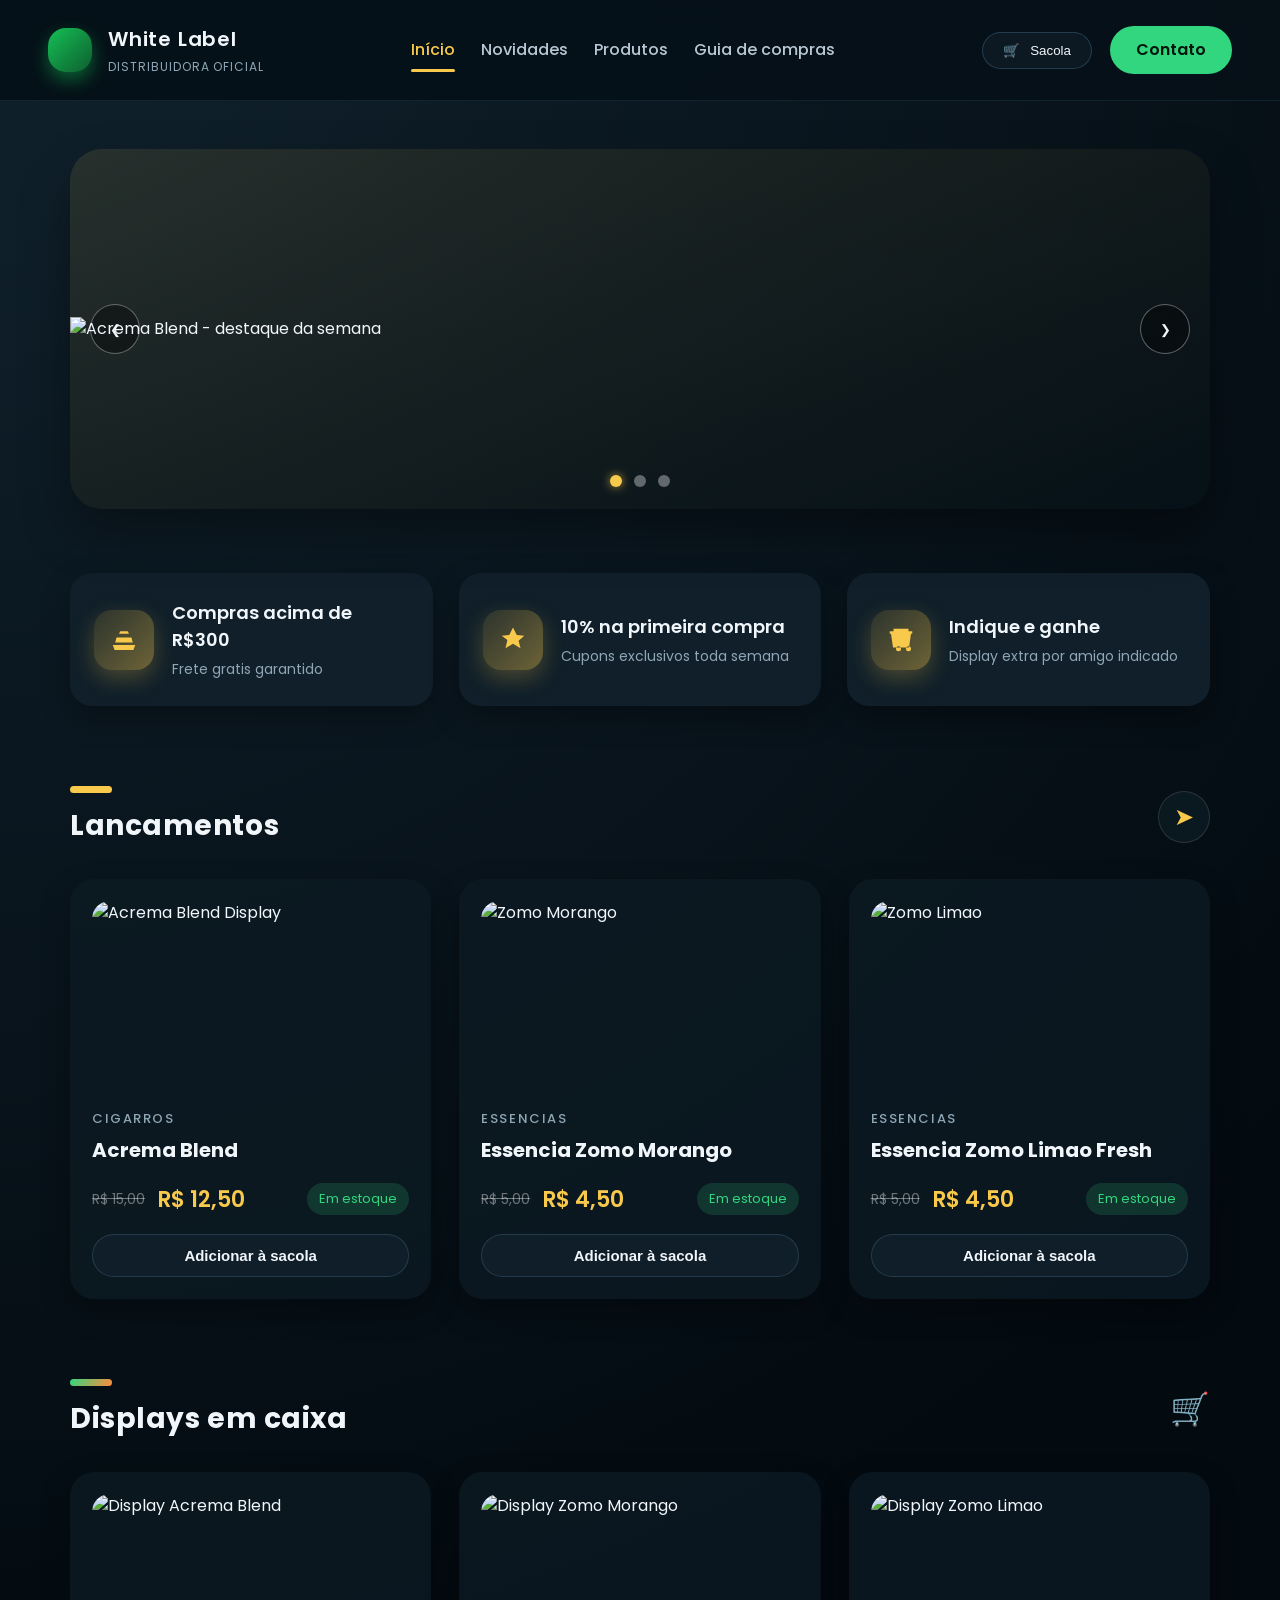
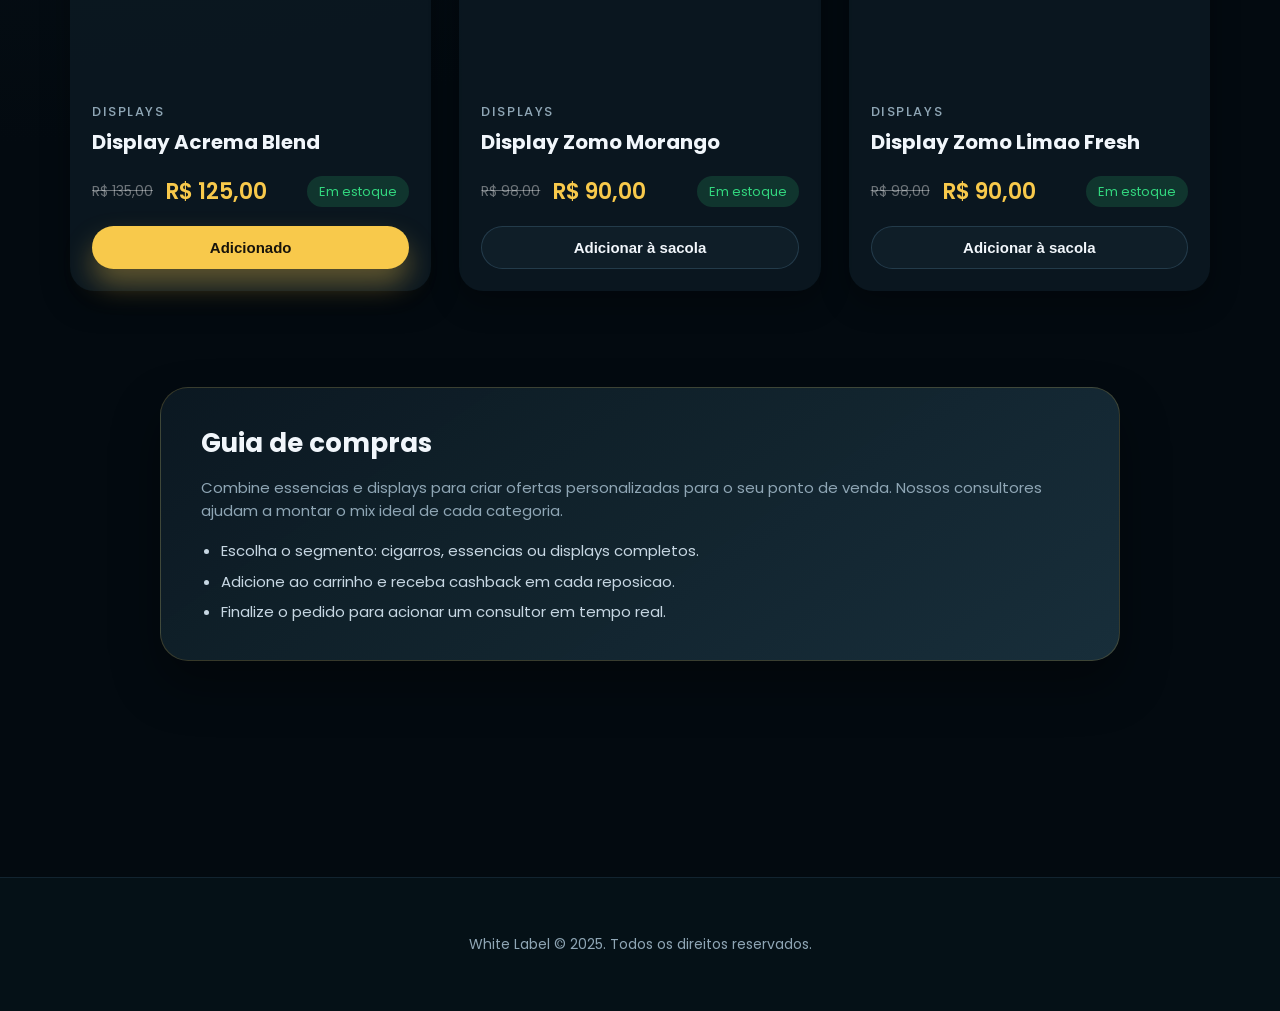
==== index.html @ d4ec7ae9 "Add files via upload" ====
<!DOCTYPE html>
<html lang="pt-BR">
  <head>
    <meta charset="UTF-8" />
    <meta name="viewport" content="width=device-width, initial-scale=1.0" />
    <title>White Label</title>
    <link rel="preconnect" href="https://fonts.googleapis.com" />
    <link rel="preconnect" href="https://fonts.gstatic.com" crossorigin />
    <link
      href="https://fonts.googleapis.com/css2?family=Poppins:wght@400;500;600;700&display=swap"
      rel="stylesheet"
    />
    <link rel="stylesheet" href="style.css" />
    <script defer src="script.js"></script>
  </head>
  <body>
    <header class="topbar">
      <div class="brand">
        <span class="brand-mark" aria-hidden="true"></span>
        <div class="brand-info">
          <span class="brand-name">White Label</span>
          <span class="brand-tagline">Distribuidora Oficial</span>
        </div>
      </div>
      <nav class="main-nav" aria-label="Principal">
        <a class="nav-link active" href="index.html">In&iacute;cio</a>
        <a class="nav-link" href="#novidades">Novidades</a>
        <a class="nav-link" href="produtos.html">Produtos</a>
        <a class="nav-link" href="#guia">Guia de compras</a>
      </nav>
      <div class="header-actions">
        <button class="bag-btn" id="verSacola" type="button">
          <span aria-hidden="true">&#128722;</span>
          Sacola
        </button>
        <a class="contact-btn" href="#contato">Contato</a>
      </div>
    </header>

    <main>
      <section class="hero" aria-label="Banners promocionais">
        <button class="slider-nav prev" type="button" aria-label="Slide anterior">
          &#10094;
        </button>
        <div class="slider">
          <article class="slide active" id="slide-0">
            <img
              src="imagens/acrema-blend-banner.png"
              alt="Acrema Blend - destaque da semana"
            />
          </article>
          <article class="slide" id="slide-1">
            <img
              src="imagens/zomo-morango.png"
              alt="Essencia Zomo sabor Morango"
            />
          </article>
          <article class="slide" id="slide-2">
            <img
              src="imagens/zomo-verde.png"
              alt="Essencia Zomo sabor Limao Fresh"
            />
          </article>
        </div>
        <button class="slider-nav next" type="button" aria-label="Proximo slide">
          &#10095;
        </button>
        <div class="slider-dots" role="tablist" aria-label="Selecionar banner">
          <button
            class="dot active"
            type="button"
            role="tab"
            aria-selected="true"
            aria-controls="slide-0"
          ></button>
          <button
            class="dot"
            type="button"
            role="tab"
            aria-selected="false"
            aria-controls="slide-1"
          ></button>
          <button
            class="dot"
            type="button"
            role="tab"
            aria-selected="false"
            aria-controls="slide-2"
          ></button>
        </div>
      </section>

      <section class="highlights" id="novidades" aria-label="Destaques">
        <ul class="highlight-grid">
          <li class="highlight-card">
            <span class="highlight-icon" aria-hidden="true">
              <svg viewBox="0 0 24 24" focusable="false">
                <path
                  d="M3 16h18l-1.5 4h-15zM5 14l1-4h12l1 4zM9 5h6l1 2h-8z"
                />
              </svg>
            </span>
            <div>
              <h3>Compras acima de R$300</h3>
              <p>Frete gratis garantido</p>
            </div>
          </li>
          <li class="highlight-card">
            <span class="highlight-icon" aria-hidden="true">
              <svg viewBox="0 0 24 24" focusable="false">
                <path
                  d="M12 2l3 6 6 .5-4.5 4 1.5 6-6-3.5L6 18.5 7.5 12 3 8.5 9 8z"
                />
              </svg>
            </span>
            <div>
              <h3>10% na primeira compra</h3>
              <p>Cupons exclusivos toda semana</p>
            </div>
          </li>
          <li class="highlight-card">
            <span class="highlight-icon" aria-hidden="true">
              <svg viewBox="0 0 24 24" focusable="false">
                <path
                  d="M21 5h-3V3H6v2H3v2h1l1.6 11h12.8L20 7h1zM8 19a2 2 0 112 2 2 2 0 01-2-2zm8 0a2 2 0 112 2 2 2 0 01-2-2z"
                />
              </svg>
            </span>
            <div>
              <h3>Indique e ganhe</h3>
              <p>Display extra por amigo indicado</p>
            </div>
          </li>
        </ul>
      </section>

      <section class="catalog-section" aria-labelledby="lancamentos">
        <header class="catalog-header">
          <div class="heading-wrapper">
            <span class="heading-marker"></span>
            <h2 id="lancamentos">Lancamentos</h2>
          </div>
          <a
            class="catalog-more"
            href="produtos.html"
            aria-label="Ver todos os lancamentos"
          >
            &#10148;
          </a>
        </header>
        <div class="product-grid">
          <article class="product-card">
            <img
              src="imagens/acrema-blend-display.png"
              alt="Acrema Blend Display"
            />
            <header class="product-info">
              <span class="product-category">Cigarros</span>
              <h3>Acrema Blend</h3>
            </header>
            <div class="product-pricing">
              <span class="product-price-old">R$ 15,00</span>
              <span class="product-price">R$ 12,50</span>
              <span class="product-stock">Em estoque</span>
            </div>
            <button
              class="btn-adicionar"
              data-nome="Acrema Blend"
              data-preco="12.50"
              type="button"
            >
              Adicionar &agrave; sacola
            </button>
          </article>

          <article class="product-card">
            <img src="imagens/zomo-morango.png" alt="Zomo Morango" />
            <header class="product-info">
              <span class="product-category">Essencias</span>
              <h3>Essencia Zomo Morango</h3>
            </header>
            <div class="product-pricing">
              <span class="product-price-old">R$ 5,00</span>
              <span class="product-price">R$ 4,50</span>
              <span class="product-stock">Em estoque</span>
            </div>
            <button
              class="btn-adicionar"
              data-nome="Essencia Zomo Morango"
              data-preco="4.50"
              type="button"
            >
              Adicionar &agrave; sacola
            </button>
          </article>

          <article class="product-card">
            <img src="imagens/zomo-verde.png" alt="Zomo Limao" />
            <header class="product-info">
              <span class="product-category">Essencias</span>
              <h3>Essencia Zomo Limao Fresh</h3>
            </header>
            <div class="product-pricing">
              <span class="product-price-old">R$ 5,00</span>
              <span class="product-price">R$ 4,50</span>
              <span class="product-stock">Em estoque</span>
            </div>
            <button
              class="btn-adicionar"
              data-nome="Essencia Zomo Limao Fresh"
              data-preco="4.50"
              type="button"
            >
              Adicionar &agrave; sacola
            </button>
          </article>
        </div>
      </section>

      <section class="catalog-section" aria-labelledby="displays">
        <header class="catalog-header">
          <div class="heading-wrapper">
            <span class="heading-marker accent"></span>
            <h2 id="displays">Displays em caixa</h2>
          </div>
          <span class="catalog-icon" aria-hidden="true">&#128722;</span>
        </header>
        <div class="product-grid">
          <article class="product-card">
            <img
              src="imagens/acrema-blend-display.png"
              alt="Display Acrema Blend"
            />
            <header class="product-info">
              <span class="product-category">Displays</span>
              <h3>Display Acrema Blend</h3>
            </header>
            <div class="product-pricing">
              <span class="product-price-old">R$ 135,00</span>
              <span class="product-price">R$ 125,00</span>
              <span class="product-stock">Em estoque</span>
            </div>
            <button
              class="btn-adicionar primary"
              data-nome="Display Acrema"
              data-preco="125.00"
              type="button"
            >
              Adicionado
            </button>
          </article>

          <article class="product-card">
            <img src="imagens/zomo-morango.png" alt="Display Zomo Morango" />
            <header class="product-info">
              <span class="product-category">Displays</span>
              <h3>Display Zomo Morango</h3>
            </header>
            <div class="product-pricing">
              <span class="product-price-old">R$ 98,00</span>
              <span class="product-price">R$ 90,00</span>
              <span class="product-stock">Em estoque</span>
            </div>
            <button
              class="btn-adicionar"
              data-nome="Display Zomo Morango"
              data-preco="90.00"
              type="button"
            >
              Adicionar &agrave; sacola
            </button>
          </article>

          <article class="product-card">
            <img src="imagens/zomo-verde.png" alt="Display Zomo Limao" />
            <header class="product-info">
              <span class="product-category">Displays</span>
              <h3>Display Zomo Limao Fresh</h3>
            </header>
            <div class="product-pricing">
              <span class="product-price-old">R$ 98,00</span>
              <span class="product-price">R$ 90,00</span>
              <span class="product-stock">Em estoque</span>
            </div>
            <button
              class="btn-adicionar"
              data-nome="Display Zomo Limao"
              data-preco="90.00"
              type="button"
            >
              Adicionar &agrave; sacola
            </button>
          </article>
        </div>
      </section>

      <section class="guide" id="guia" aria-labelledby="guia-title">
        <div class="guide-card">
          <h2 id="guia-title">Guia de compras</h2>
          <p>
            Combine essencias e displays para criar ofertas personalizadas
            para o seu ponto de venda. Nossos consultores ajudam a montar o mix
            ideal de cada categoria.
          </p>
          <ul>
            <li>Escolha o segmento: cigarros, essencias ou displays completos.</li>
            <li>Adicione ao carrinho e receba cashback em cada reposicao.</li>
            <li>Finalize o pedido para acionar um consultor em tempo real.</li>
          </ul>
        </div>
      </section>
    </main>

    <aside id="sacola" class="sacola-popup" aria-live="polite">
      <div class="sacola-header">
        <h3>Sua sacola</h3>
        <button
          class="sacola-close"
          type="button"
          aria-label="Fechar sacola"
          data-close-sacola
        >
          &#10005;
        </button>
      </div>
      <ul id="listaSacola"></ul>
      <footer class="sacola-footer">
        <p>Total: R$ <span id="totalSacola">0,00</span></p>
        <button id="finalizarPedido" type="button">Finalizar pedido</button>
      </footer>
    </aside>

    <footer class="page-footer" id="contato">
      <p>White Label &copy; 2025. Todos os direitos reservados.</p>
    </footer>
  </body>
</html>
---- style.css ----
:root {
  --color-bg: #040c12;
  --color-surface: #0b1b24;
  --color-surface-soft: #101f29;
  --color-overlay: rgba(4, 12, 18, 0.75);
  --color-text: #f1f6fb;
  --color-muted: #8fa6b5;
  --color-highlight: #f8c94b;
  --color-highlight-strong: #ffdb64;
  --color-accent: #32d67e;
  --color-orange: #ff8b3d;
  --shadow-lg: 0 24px 48px rgba(0, 0, 0, 0.35);
  --shadow-md: 0 12px 30px rgba(0, 0, 0, 0.32);
}

*,
*::before,
*::after {
  box-sizing: border-box;
}

body {
  margin: 0;
  font-family: "Poppins", sans-serif;
  background: radial-gradient(circle at top left, #10212c, #030a10 60%);
  color: var(--color-text);
  line-height: 1.5;
  min-height: 100vh;
}

a {
  color: inherit;
  text-decoration: none;
}

img {
  display: block;
  max-width: 100%;
}

.topbar {
  position: sticky;
  top: 0;
  z-index: 40;
  display: flex;
  align-items: center;
  justify-content: space-between;
  gap: 24px;
  padding: 24px 48px;
  background: rgba(6, 17, 24, 0.96);
  backdrop-filter: blur(12px);
  border-bottom: 1px solid rgba(43, 73, 95, 0.35);
}

.brand {
  display: flex;
  align-items: center;
  gap: 16px;
}

.brand-mark {
  width: 44px;
  height: 44px;
  border-radius: 18px;
  background: linear-gradient(135deg, #15bf55 0%, #0d5f2f 100%);
  box-shadow: 0 8px 18px rgba(17, 191, 85, 0.45);
}

.brand-info {
  display: flex;
  flex-direction: column;
  gap: 4px;
}

.brand-name {
  font-size: 20px;
  font-weight: 600;
  letter-spacing: 0.04em;
}

.brand-tagline {
  font-size: 12px;
  color: var(--color-muted);
  letter-spacing: 0.08em;
  text-transform: uppercase;
}

.main-nav {
  display: flex;
  align-items: center;
  gap: 26px;
}

.nav-link {
  position: relative;
  font-weight: 500;
  color: #b7c8d4;
  transition: color 0.2s ease;
}

.nav-link::after {
  content: "";
  position: absolute;
  left: 0;
  bottom: -10px;
  width: 100%;
  height: 3px;
  border-radius: 6px;
  background: var(--color-highlight);
  opacity: 0;
  transform: scaleX(0.3);
  transform-origin: left;
  transition: transform 0.25s ease, opacity 0.25s ease;
}

.nav-link:hover,
.nav-link:focus {
  color: var(--color-text);
}

.nav-link.active {
  color: var(--color-highlight);
}

.nav-link.active::after {
  opacity: 1;
  transform: scaleX(1);
}

.header-actions {
  display: flex;
  align-items: center;
  gap: 18px;
}

.bag-btn {
  display: inline-flex;
  align-items: center;
  gap: 10px;
  padding: 10px 20px;
  border-radius: 999px;
  border: 1px solid rgba(53, 86, 110, 0.6);
  background: rgba(16, 31, 41, 0.7);
  color: var(--color-text);
  font-weight: 500;
  cursor: pointer;
  transition: border 0.2s ease, background 0.2s ease, transform 0.2s ease;
}

.bag-btn:hover,
.bag-btn:focus {
  border-color: var(--color-highlight);
  background: rgba(27, 47, 60, 0.9);
  transform: translateY(-1px);
}

.contact-btn {
  display: inline-flex;
  align-items: center;
  justify-content: center;
  padding: 12px 26px;
  border-radius: 999px;
  background: var(--color-accent);
  color: #02150d;
  font-weight: 600;
  transition: transform 0.2s ease, box-shadow 0.2s ease;
}

.contact-btn:hover,
.contact-btn:focus {
  transform: translateY(-2px);
  box-shadow: 0 16px 28px rgba(50, 214, 126, 0.32);
}

main {
  max-width: 1200px;
  margin: 0 auto;
  padding: 48px 30px 96px;
}

.hero {
  position: relative;
  display: flex;
  align-items: center;
  justify-content: center;
  overflow: hidden;
  min-height: 360px;
  border-radius: 32px;
  background: linear-gradient(160deg, rgba(248, 201, 75, 0.1), rgba(5, 17, 24, 0.85));
  box-shadow: var(--shadow-lg);
}

.slider {
  display: flex;
  width: 100%;
  height: 100%;
  transform: translateX(0%);
  transition: transform 0.6s ease;
}

.slide {
  min-width: 100%;
  display: grid;
  place-items: center;
}

.slide img {
  width: 100%;
  height: 100%;
  object-fit: cover;
}

.slider-nav {
  position: absolute;
  top: 50%;
  transform: translateY(-50%);
  width: 50px;
  height: 50px;
  border-radius: 50%;
  border: 1px solid rgba(255, 255, 255, 0.35);
  background: rgba(0, 0, 0, 0.35);
  color: var(--color-text);
  display: grid;
  place-items: center;
  cursor: pointer;
  transition: background 0.2s ease, border 0.2s ease;
}

.slider-nav:hover,
.slider-nav:focus {
  background: rgba(0, 0, 0, 0.6);
  border-color: var(--color-highlight);
}

.slider-nav.prev {
  left: 20px;
}

.slider-nav.next {
  right: 20px;
}

.slider-dots {
  position: absolute;
  bottom: 22px;
  display: flex;
  gap: 12px;
}

.dot {
  width: 12px;
  height: 12px;
  border-radius: 50%;
  border: 0;
  background: rgba(255, 255, 255, 0.35);
  cursor: pointer;
  transition: transform 0.2s ease, background 0.2s ease;
}

.dot:hover,
.dot:focus {
  transform: scale(1.1);
}

.dot.active {
  background: var(--color-highlight);
  box-shadow: 0 0 10px rgba(248, 201, 75, 0.7);
}

.highlights {
  margin-top: 64px;
}

.highlight-grid {
  list-style: none;
  margin: 0;
  padding: 0;
  display: grid;
  gap: 26px;
  grid-template-columns: repeat(auto-fit, minmax(240px, 1fr));
}

.highlight-card {
  display: flex;
  align-items: center;
  gap: 18px;
  padding: 26px 24px;
  border-radius: 22px;
  background: var(--color-surface-soft);
  box-shadow: var(--shadow-md);
}

.highlight-card h3 {
  margin: 0;
  font-size: 18px;
  font-weight: 600;
}

.highlight-card p {
  margin: 6px 0 0;
  color: var(--color-muted);
  font-size: 14px;
}

.highlight-icon {
  flex: 0 0 auto;
  width: 60px;
  height: 60px;
  border-radius: 18px;
  background: linear-gradient(135deg, rgba(248, 201, 75, 0.12), rgba(248, 201, 75, 0.4));
  display: grid;
  place-items: center;
  box-shadow: 0 8px 22px rgba(248, 201, 75, 0.25);
}

.highlight-icon svg {
  width: 30px;
  height: 30px;
  fill: var(--color-highlight);
}

.catalog-section {
  margin-top: 80px;
}

.catalog-header {
  display: flex;
  align-items: center;
  justify-content: space-between;
  margin-bottom: 32px;
}

.heading-wrapper {
  display: flex;
  flex-direction: column;
  gap: 12px;
}

.heading-marker {
  width: 42px;
  height: 7px;
  border-radius: 8px;
  background: var(--color-highlight);
}

.heading-marker.accent {
  background: linear-gradient(120deg, var(--color-accent), var(--color-orange));
}

.catalog-header h2 {
  margin: 0;
  font-size: 28px;
  letter-spacing: 0.02em;
}

.catalog-more {
  width: 52px;
  height: 52px;
  border-radius: 50%;
  display: grid;
  place-items: center;
  background: rgba(12, 26, 35, 0.85);
  border: 1px solid rgba(255, 255, 255, 0.12);
  color: var(--color-highlight);
  font-size: 24px;
  transition: transform 0.2s ease, background 0.2s ease;
}

.catalog-more:hover,
.catalog-more:focus {
  transform: translateX(4px);
  background: rgba(18, 35, 46, 0.95);
}

.catalog-icon {
  font-size: 32px;
  color: var(--color-orange);
}

.product-grid {
  display: grid;
  gap: 28px;
  grid-template-columns: repeat(auto-fit, minmax(260px, 1fr));
}

.product-card {
  display: flex;
  flex-direction: column;
  gap: 18px;
  padding: 22px;
  border-radius: 24px;
  background: rgba(12, 26, 35, 0.78);
  box-shadow: var(--shadow-md);
  transition: transform 0.25s ease, box-shadow 0.25s ease;
}

.product-card:hover {
  transform: translateY(-6px);
  box-shadow: 0 22px 44px rgba(0, 0, 0, 0.4);
}

.product-card img {
  width: 100%;
  height: 190px;
  border-radius: 18px;
  object-fit: cover;
}

.product-info {
  display: flex;
  flex-direction: column;
  gap: 6px;
}

.product-info h3 {
  margin: 0;
  font-size: 20px;
}

.product-category {
  font-size: 13px;
  font-weight: 500;
  text-transform: uppercase;
  letter-spacing: 0.12em;
  color: var(--color-muted);
}

.product-pricing {
  display: flex;
  align-items: center;
  gap: 12px;
  flex-wrap: wrap;
}

.product-price-old {
  font-size: 14px;
  color: rgba(255, 255, 255, 0.4);
  text-decoration: line-through;
}

.product-price {
  font-size: 22px;
  font-weight: 600;
  color: var(--color-highlight);
}

.product-stock {
  margin-left: auto;
  font-size: 13px;
  color: var(--color-accent);
  background: rgba(50, 214, 126, 0.16);
  padding: 6px 12px;
  border-radius: 999px;
}

.btn-adicionar {
  margin-top: auto;
  padding: 12px 16px;
  border-radius: 999px;
  border: 1px solid rgba(68, 102, 128, 0.4);
  background: rgba(16, 32, 42, 0.9);
  color: var(--color-text);
  font-size: 15px;
  font-weight: 600;
  cursor: pointer;
  transition: background 0.2s ease, border 0.2s ease, transform 0.2s ease;
}

.btn-adicionar:hover,
.btn-adicionar:focus {
  background: rgba(23, 41, 52, 0.95);
  border-color: var(--color-highlight);
  transform: translateY(-1px);
}

.btn-adicionar.primary {
  background: var(--color-highlight);
  color: #18140b;
  border-color: rgba(248, 201, 75, 0.65);
  box-shadow: 0 16px 28px rgba(248, 201, 75, 0.35);
}

.btn-adicionar.primary:hover,
.btn-adicionar.primary:focus {
  background: var(--color-highlight-strong);
}

.guide {
  margin-top: 96px;
  display: flex;
  justify-content: center;
}

.guide-card {
  max-width: 960px;
  padding: 36px 40px;
  background: linear-gradient(
    145deg,
    rgba(12, 26, 35, 0.92),
    rgba(28, 53, 66, 0.85)
  );
  border-radius: 28px;
  border: 1px solid rgba(248, 201, 75, 0.18);
  box-shadow: var(--shadow-lg);
}

.guide-card h2 {
  margin: 0 0 14px;
  font-size: 26px;
}

.guide-card p {
  margin: 0 0 18px;
  color: var(--color-muted);
  font-size: 15px;
}

.guide-card ul {
  margin: 0;
  padding-left: 20px;
  color: #c7d7e3;
  font-size: 15px;
}

.guide-card li + li {
  margin-top: 8px;
}

.sacola-popup {
  position: fixed;
  top: 110px;
  right: 48px;
  width: 320px;
  display: none;
  flex-direction: column;
  background: rgba(6, 14, 20, 0.96);
  border-radius: 24px;
  border: 1px solid rgba(58, 90, 115, 0.5);
  box-shadow: var(--shadow-lg);
  overflow: hidden;
  z-index: 50;
}

.sacola-header {
  display: flex;
  align-items: center;
  justify-content: space-between;
  padding: 18px 24px;
  border-bottom: 1px solid rgba(58, 90, 115, 0.35);
}

.sacola-header h3 {
  margin: 0;
  font-size: 18px;
}

.sacola-close {
  border: 0;
  background: transparent;
  color: rgba(255, 255, 255, 0.6);
  font-size: 20px;
  cursor: pointer;
  transition: color 0.2s ease;
}

.sacola-close:hover,
.sacola-close:focus {
  color: var(--color-highlight);
}

#listaSacola {
  margin: 0;
  padding: 18px 24px;
  list-style: none;
  max-height: 220px;
  overflow-y: auto;
  display: flex;
  flex-direction: column;
  gap: 12px;
}

#listaSacola li {
  font-size: 14px;
  color: #d6e2ec;
  padding-bottom: 10px;
  border-bottom: 1px solid rgba(255, 255, 255, 0.08);
}

.sacola-footer {
  padding: 20px 24px 24px;
  display: flex;
  flex-direction: column;
  gap: 14px;
  background: rgba(8, 22, 31, 0.9);
}

.sacola-footer p {
  margin: 0;
  font-weight: 600;
  font-size: 15px;
}

#finalizarPedido {
  padding: 12px 18px;
  border-radius: 12px;
  border: 0;
  background: var(--color-accent);
  color: #031b11;
  font-weight: 600;
  cursor: pointer;
  transition: transform 0.2s ease, box-shadow 0.2s ease;
}

#finalizarPedido:hover,
#finalizarPedido:focus {
  transform: translateY(-2px);
  box-shadow: 0 16px 28px rgba(50, 214, 126, 0.32);
}

.page-footer {
  padding: 42px 24px;
  margin-top: 120px;
  text-align: center;
  background: rgba(6, 17, 24, 0.95);
  border-top: 1px solid rgba(43, 73, 95, 0.35);
  color: var(--color-muted);
  font-size: 14px;
}

body.show-sacola .sacola-popup {
  display: flex;
}

@media (max-width: 1100px) {
  .topbar {
    flex-wrap: wrap;
    justify-content: center;
    gap: 18px;
    padding: 20px 24px;
  }

  .main-nav {
    order: 3;
    flex-wrap: wrap;
    justify-content: center;
  }

  .header-actions {
    order: 2;
  }

  .hero {
    min-height: 320px;
  }
}

@media (max-width: 780px) {
  main {
    padding: 36px 18px 80px;
  }

  .topbar {
    border-radius: 0 0 22px 22px;
  }

  .slider-nav {
    display: none;
  }

  .highlight-card {
    flex-direction: column;
    align-items: flex-start;
  }

  .product-grid {
    grid-template-columns: repeat(auto-fit, minmax(220px, 1fr));
  }

  .sacola-popup {
    top: auto;
    bottom: 24px;
    right: 24px;
    width: calc(100% - 48px);
  }
}

@media (max-width: 520px) {
  .bag-btn span {
    display: none;
  }

  .header-actions {
    gap: 12px;
  }

  .product-card img {
    height: 170px;
  }

  .guide-card {
    padding: 30px 24px;
  }
}
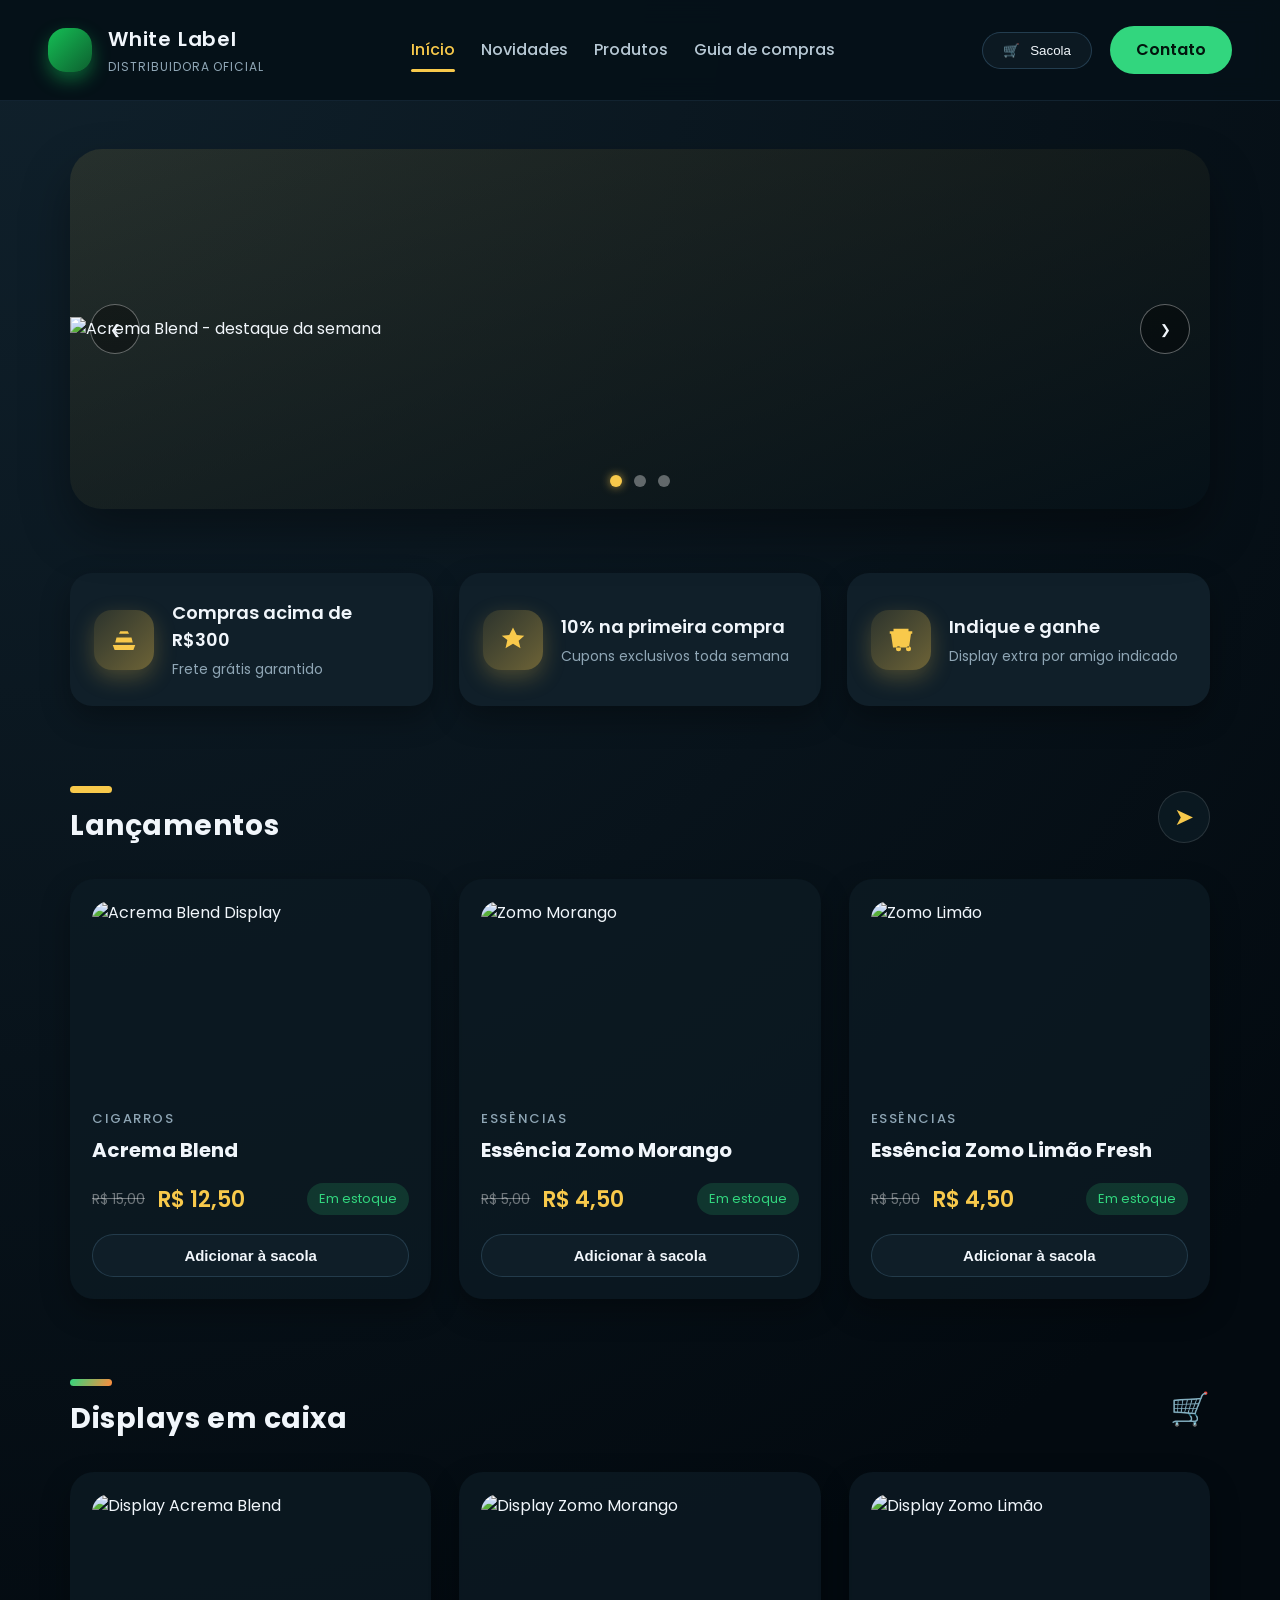
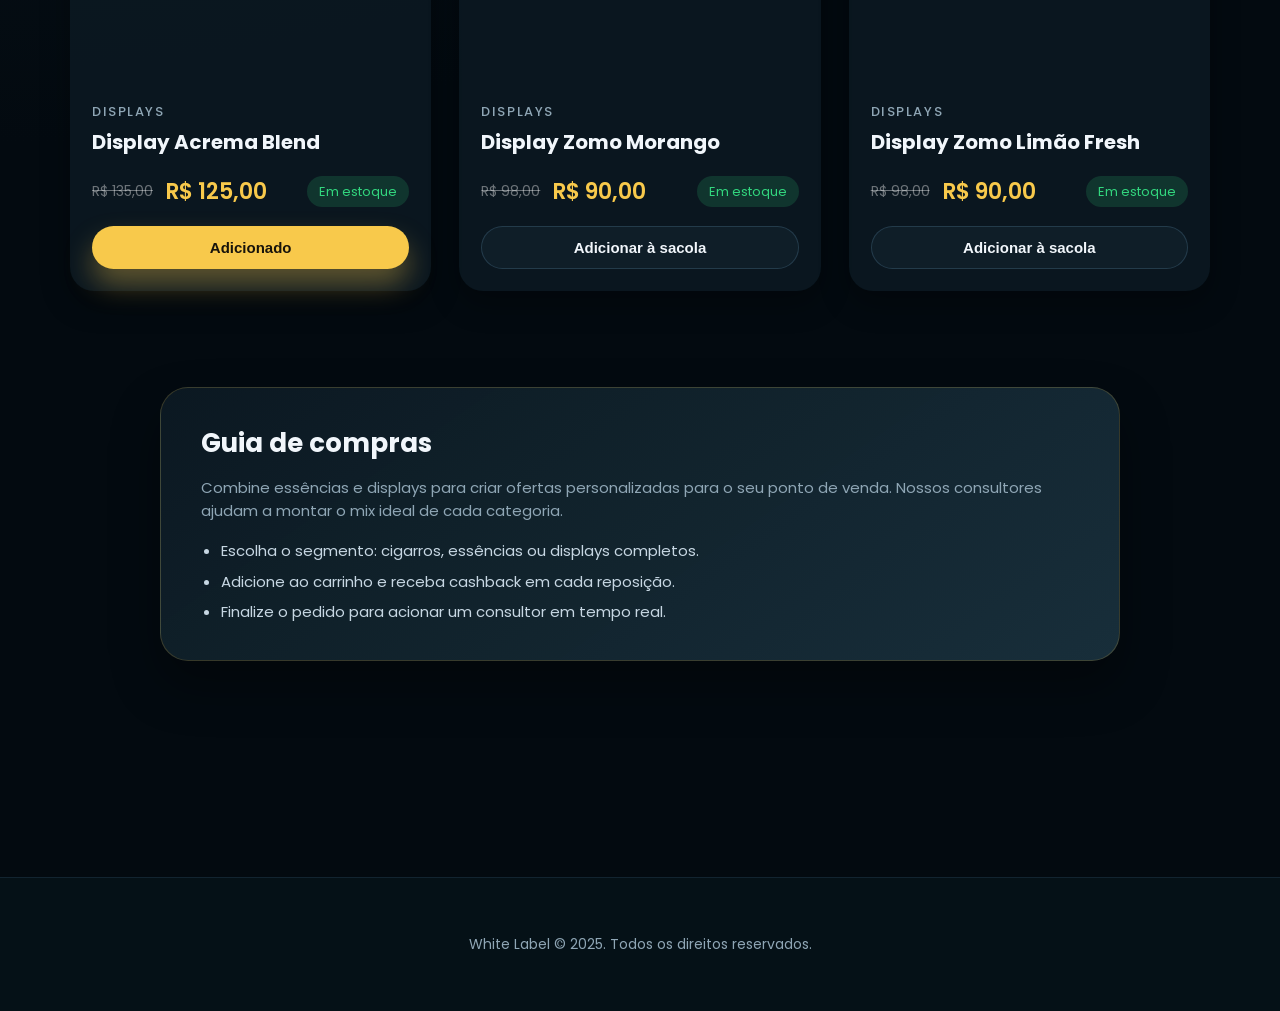
==== commit fa899069: "Códigos Java Inseridos Foram inseridos códigos Java WEB, Conexão ao banco de dados Supabase e chama " ====
--- a/index.html
+++ b/index.html
@@ -52,17 +52,17 @@
           <article class="slide" id="slide-1">
             <img
               src="imagens/zomo-morango.png"
-              alt="Essencia Zomo sabor Morango"
+              alt="Ess&ecirc;ncia Zomo sabor Morango"
             />
           </article>
           <article class="slide" id="slide-2">
             <img
               src="imagens/zomo-verde.png"
-              alt="Essencia Zomo sabor Limao Fresh"
-            />
-          </article>
-        </div>
-        <button class="slider-nav next" type="button" aria-label="Proximo slide">
+              alt="Ess&ecirc;ncia Zomo sabor Lim&atilde;o Fresh"
+            />
+          </article>
+        </div>
+        <button class="slider-nav next" type="button" aria-label="Pr&oacute;ximo slide">
           &#10095;
         </button>
         <div class="slider-dots" role="tablist" aria-label="Selecionar banner">
@@ -102,7 +102,7 @@
             </span>
             <div>
               <h3>Compras acima de R$300</h3>
-              <p>Frete gratis garantido</p>
+              <p>Frete gr&aacute;tis garantido</p>
             </div>
           </li>
           <li class="highlight-card">
@@ -138,12 +138,12 @@
         <header class="catalog-header">
           <div class="heading-wrapper">
             <span class="heading-marker"></span>
-            <h2 id="lancamentos">Lancamentos</h2>
+            <h2 id="lancamentos">Lan&ccedil;amentos</h2>
           </div>
           <a
             class="catalog-more"
             href="produtos.html"
-            aria-label="Ver todos os lancamentos"
+            aria-label="Ver todos os lan&ccedil;amentos"
           >
             &#10148;
           </a>
@@ -176,8 +176,8 @@
           <article class="product-card">
             <img src="imagens/zomo-morango.png" alt="Zomo Morango" />
             <header class="product-info">
-              <span class="product-category">Essencias</span>
-              <h3>Essencia Zomo Morango</h3>
+              <span class="product-category">Ess&ecirc;ncias</span>
+              <h3>Ess&ecirc;ncia Zomo Morango</h3>
             </header>
             <div class="product-pricing">
               <span class="product-price-old">R$ 5,00</span>
@@ -195,10 +195,10 @@
           </article>
 
           <article class="product-card">
-            <img src="imagens/zomo-verde.png" alt="Zomo Limao" />
-            <header class="product-info">
-              <span class="product-category">Essencias</span>
-              <h3>Essencia Zomo Limao Fresh</h3>
+            <img src="imagens/zomo-verde.png" alt="Zomo Lim&atilde;o" />
+            <header class="product-info">
+              <span class="product-category">Ess&ecirc;ncias</span>
+              <h3>Ess&ecirc;ncia Zomo Lim&atilde;o Fresh</h3>
             </header>
             <div class="product-pricing">
               <span class="product-price-old">R$ 5,00</span>
@@ -272,10 +272,10 @@
           </article>
 
           <article class="product-card">
-            <img src="imagens/zomo-verde.png" alt="Display Zomo Limao" />
+            <img src="imagens/zomo-verde.png" alt="Display Zomo Lim&atilde;o" />
             <header class="product-info">
               <span class="product-category">Displays</span>
-              <h3>Display Zomo Limao Fresh</h3>
+              <h3>Display Zomo Lim&atilde;o Fresh</h3>
             </header>
             <div class="product-pricing">
               <span class="product-price-old">R$ 98,00</span>
@@ -298,13 +298,13 @@
         <div class="guide-card">
           <h2 id="guia-title">Guia de compras</h2>
           <p>
-            Combine essencias e displays para criar ofertas personalizadas
+            Combine ess&ecirc;ncias e displays para criar ofertas personalizadas
             para o seu ponto de venda. Nossos consultores ajudam a montar o mix
             ideal de cada categoria.
           </p>
           <ul>
-            <li>Escolha o segmento: cigarros, essencias ou displays completos.</li>
-            <li>Adicione ao carrinho e receba cashback em cada reposicao.</li>
+            <li>Escolha o segmento: cigarros, ess&ecirc;ncias ou displays completos.</li>
+            <li>Adicione ao carrinho e receba cashback em cada reposi&ccedil;&atilde;o.</li>
             <li>Finalize o pedido para acionar um consultor em tempo real.</li>
           </ul>
         </div>
